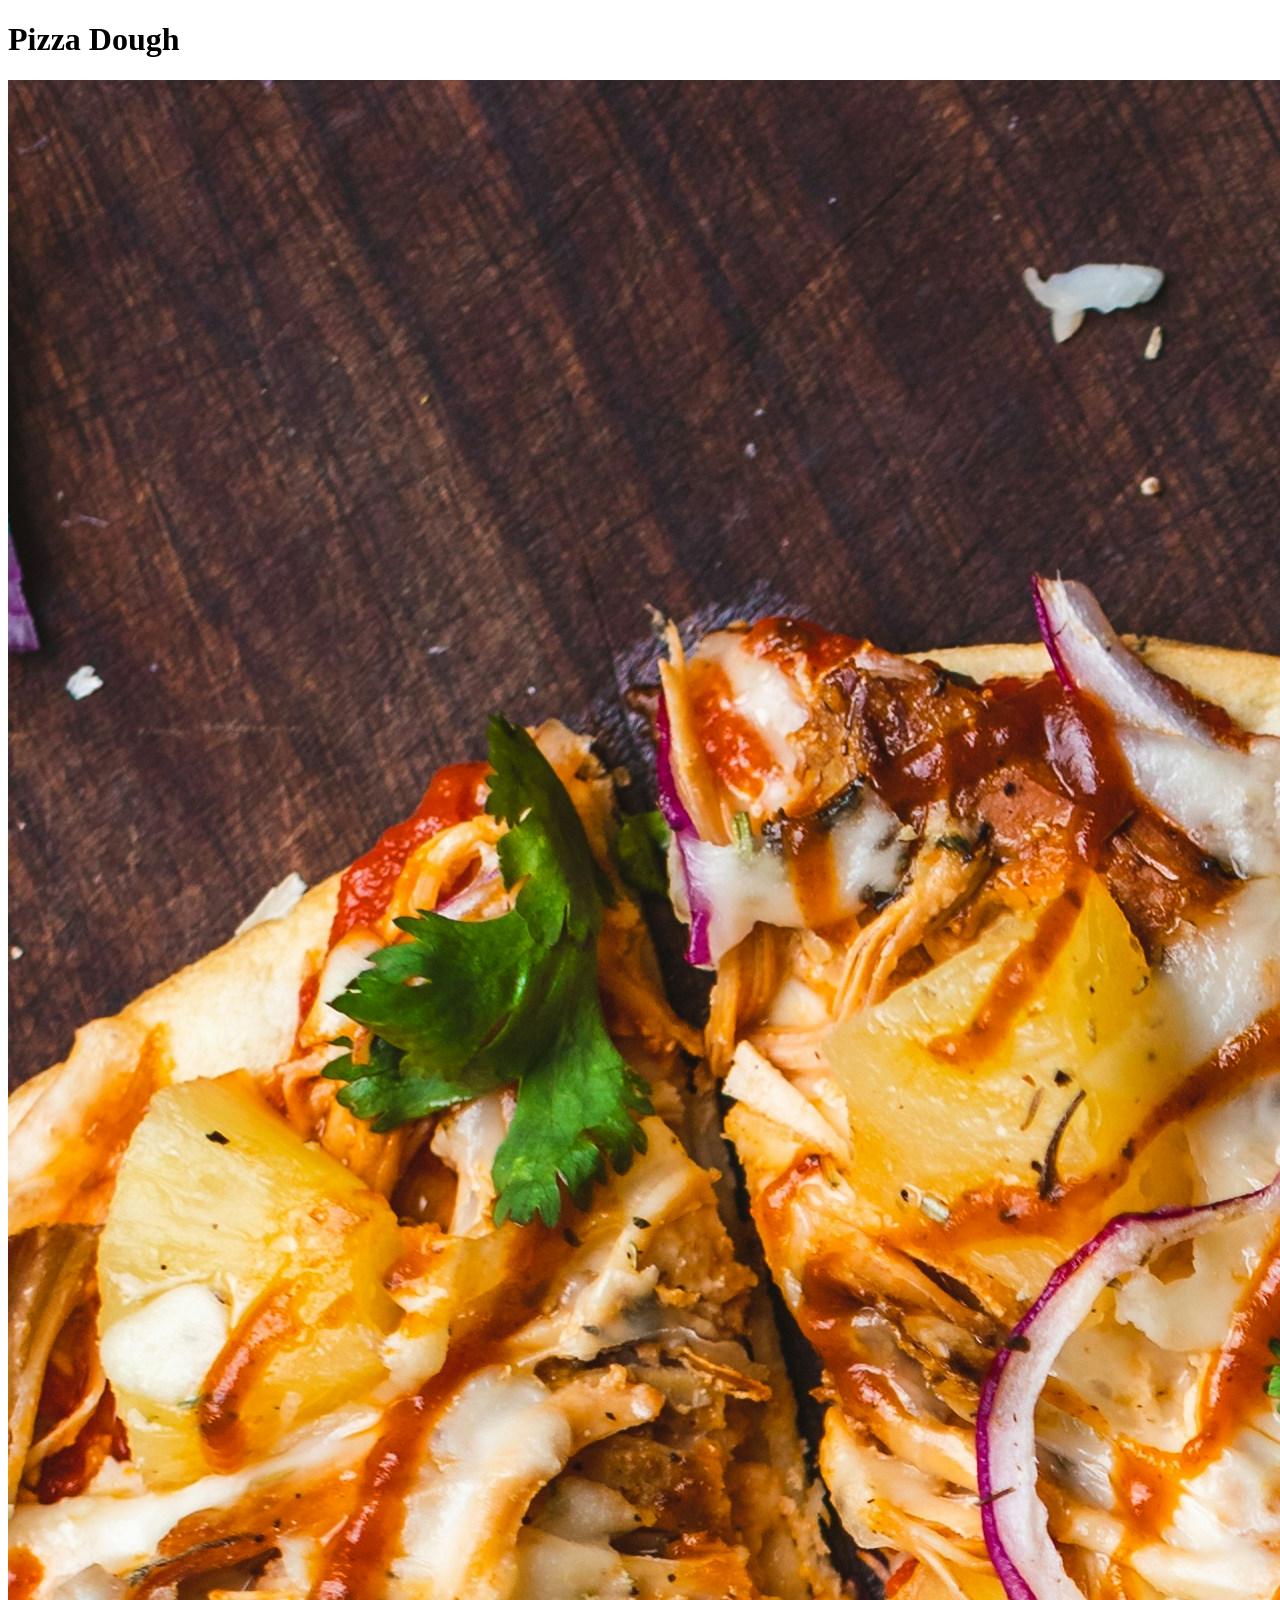
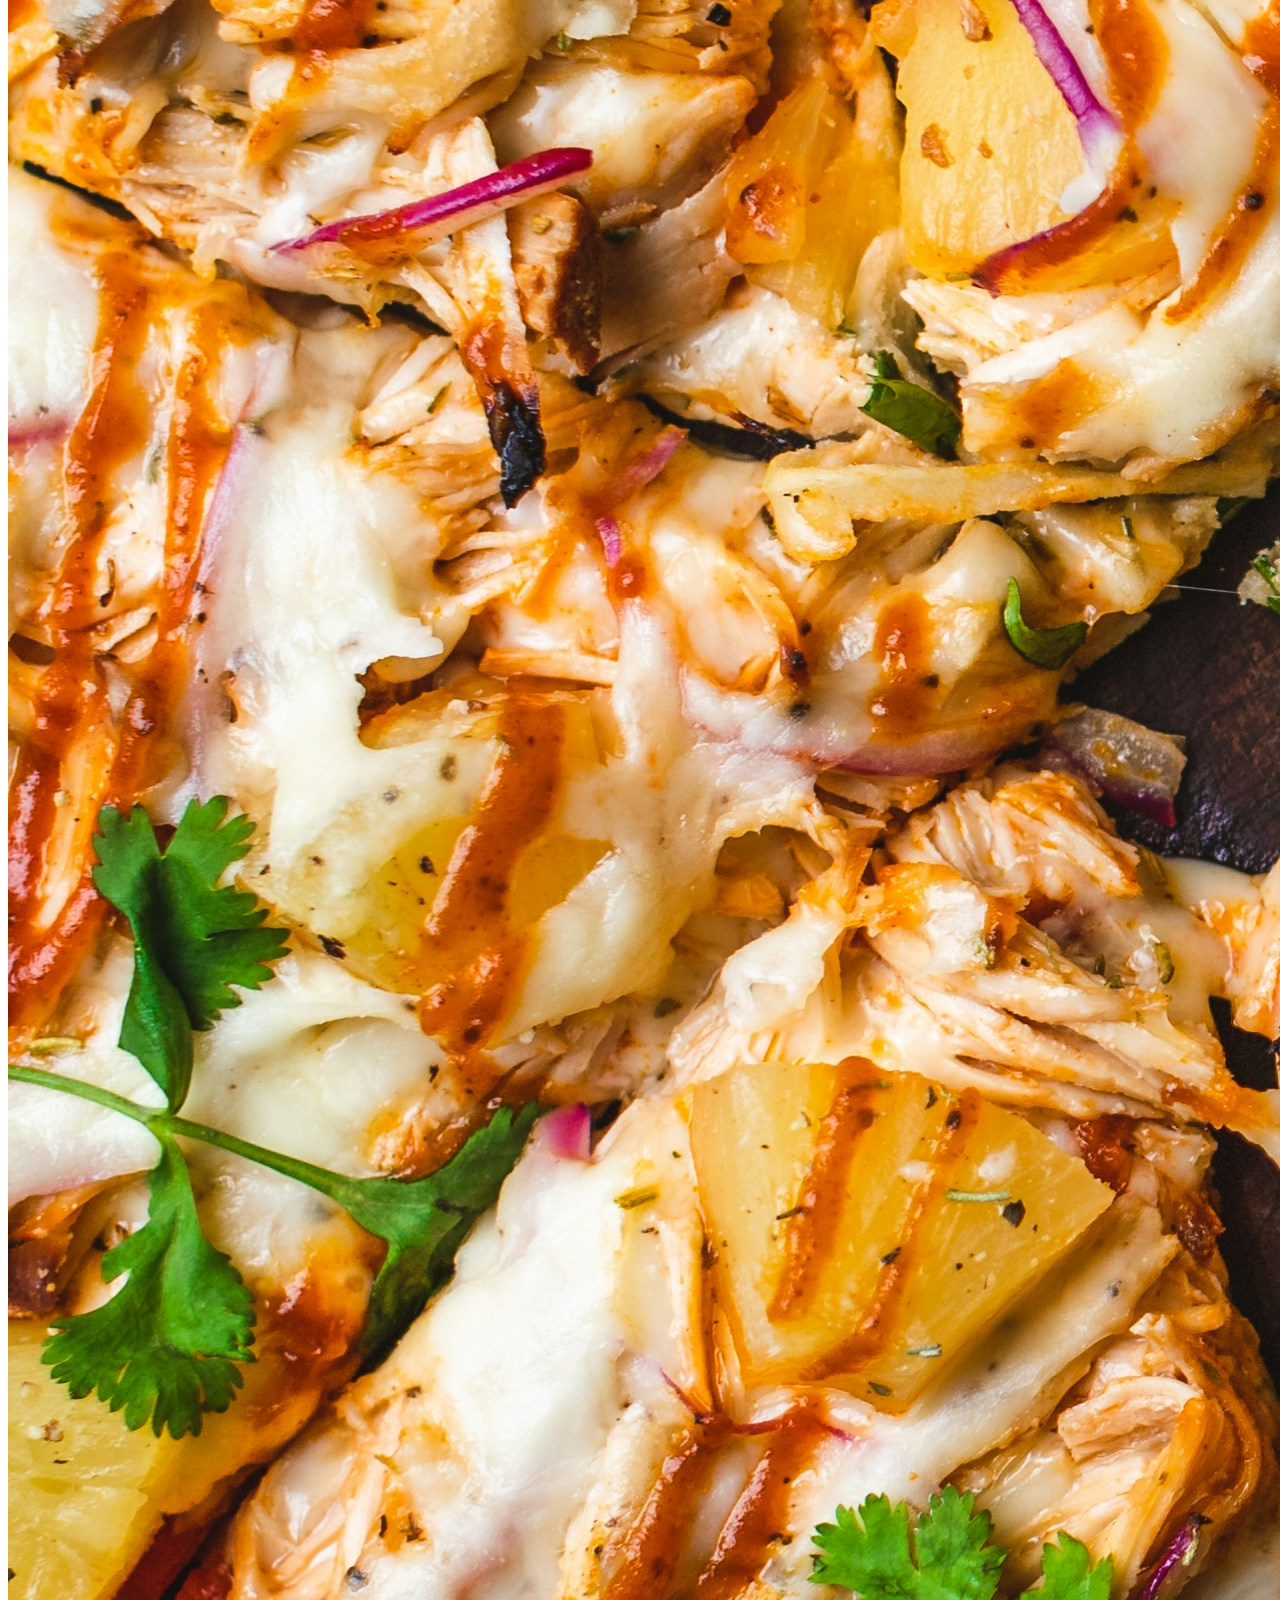
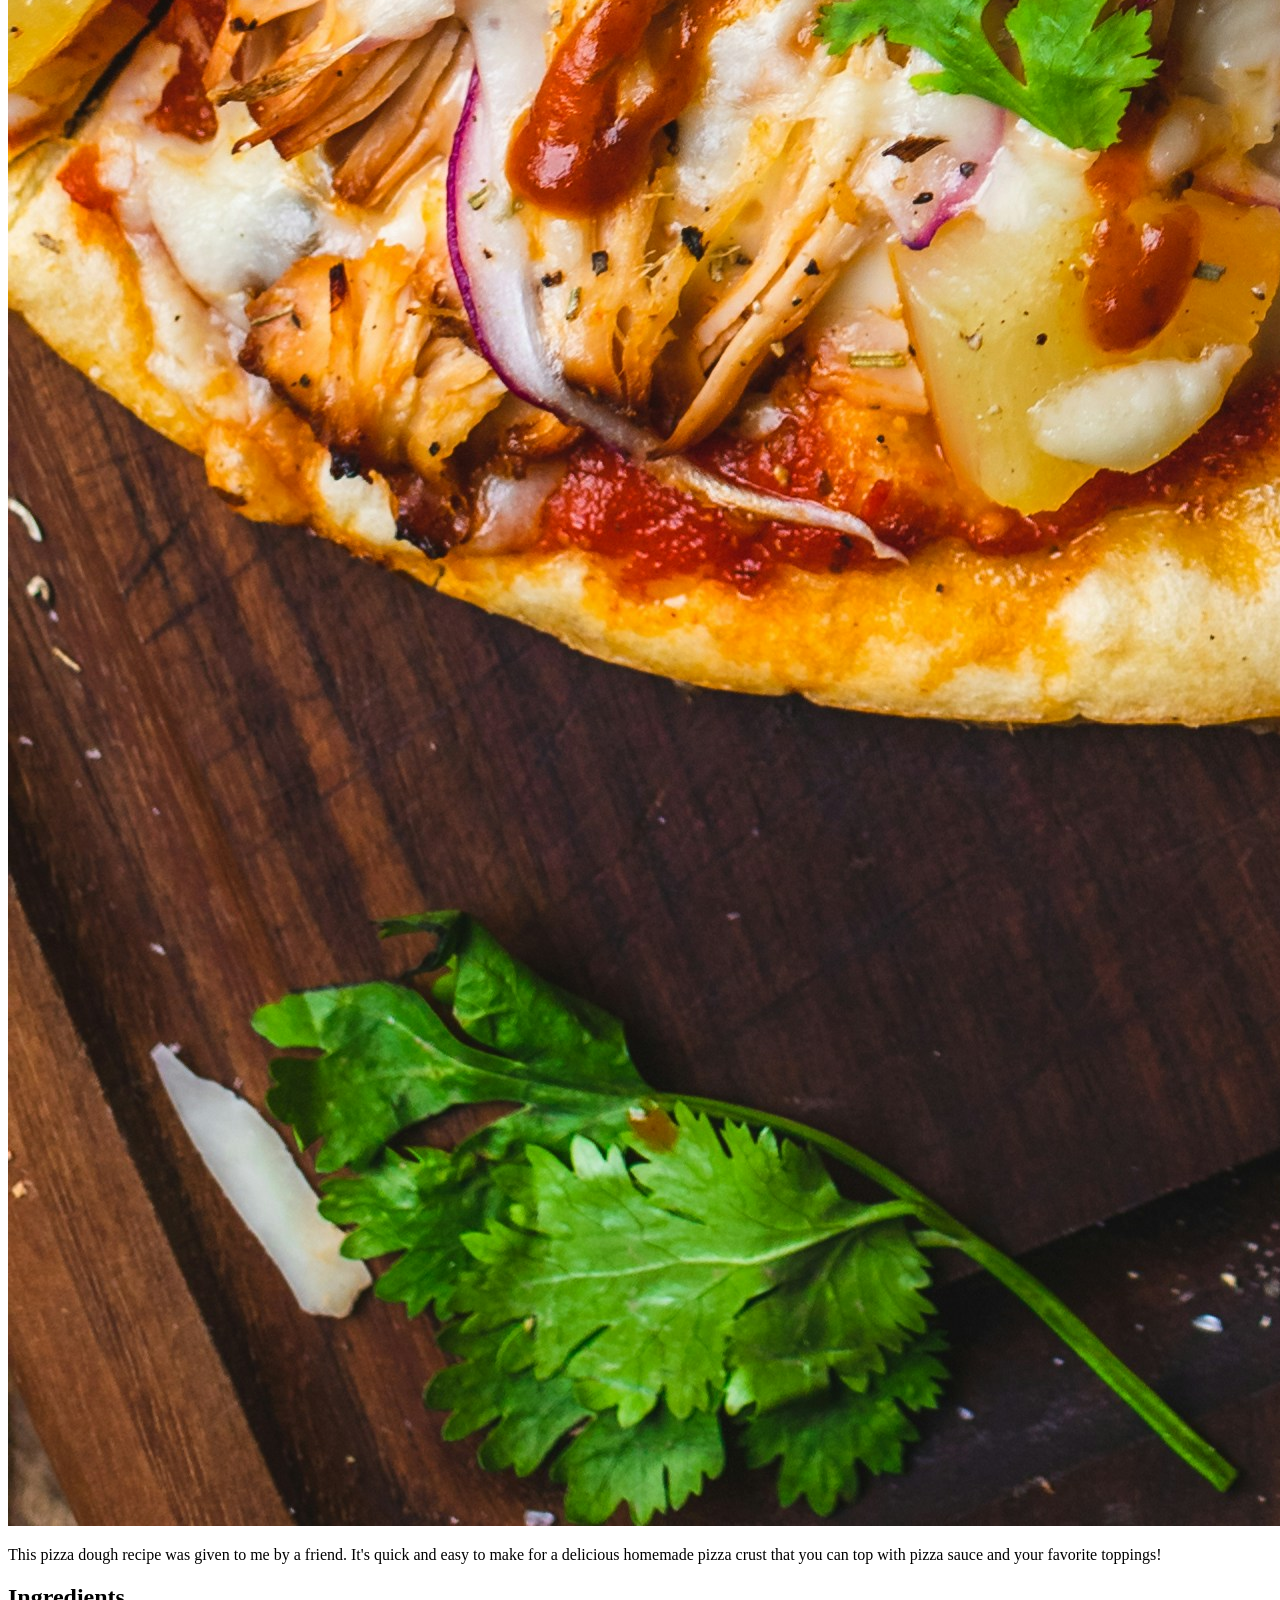
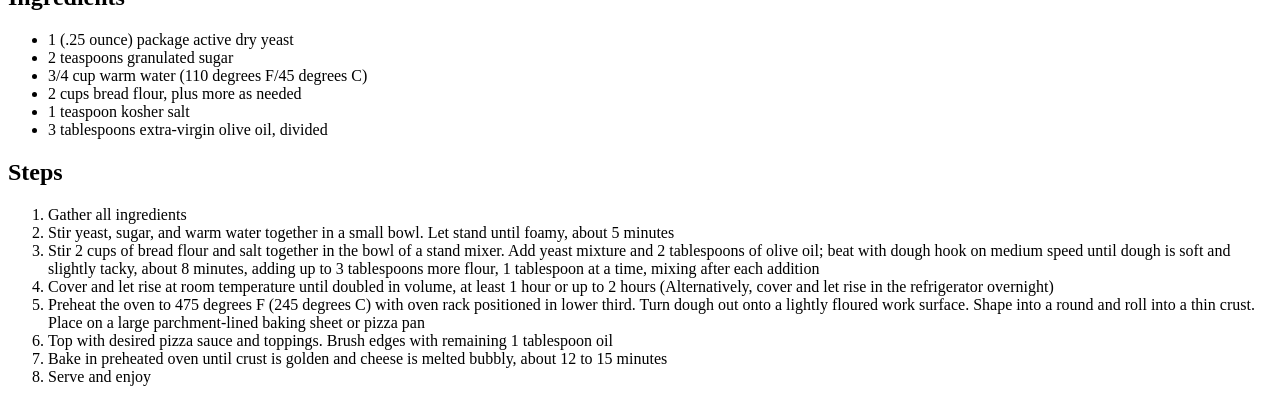
==== recipes/pizza-d.html @ 1f1af530 "Finished recipe page for pizza dough" ====
<!DOCTYPE html>
<html lang="en">
<head>
    <meta charset="UTF-8">
    <meta name="viewport" content="width=device-width, initial-scale=1.0">
    <title>Pizza Dough</title>
</head>
<body>
    <h1>Pizza Dough</h1>
    <img src="../images/Pizza.jpg" alt="A very tasty pizza">
    <p>This pizza dough recipe was given to me by a friend. It's quick and easy to make for a delicious homemade pizza crust that you can top with pizza sauce and your favorite toppings!</p>
    <h2>Ingredients</h2>
    <ul>
        <li>1 (.25 ounce) package active dry yeast</li>
        <li>2 teaspoons granulated sugar</li>
        <li>3/4 cup warm water (110 degrees F/45 degrees C)</li>
        <li>2 cups bread flour, plus more as needed</li>
        <li>1 teaspoon kosher salt</li>
        <li>3 tablespoons extra-virgin olive oil, divided</li>
    </ul>
    <h2>Steps</h2>
    <ol>
        <li>Gather all ingredients</li>
        <li>Stir yeast, sugar, and warm water together in a small bowl. Let stand until foamy, about 5 minutes</li>
        <li>Stir 2 cups of bread flour and salt together in the bowl of a stand mixer. Add yeast mixture and 2 tablespoons of olive oil; beat with dough hook on medium speed until dough is soft and slightly tacky, about 8 minutes, adding up to 3 tablespoons more flour, 1 tablespoon at a time, mixing after each addition</li>
        <li>Cover and let rise at room temperature until doubled in volume, at least 1 hour or up to 2 hours (Alternatively, cover and let rise in the refrigerator overnight)</li>
        <li>Preheat the oven to 475 degrees F (245 degrees C) with oven rack positioned in lower third. Turn dough out onto a lightly floured work surface. Shape into a round and roll into a thin crust. Place on a large parchment-lined baking sheet or pizza pan</li>
        <li>Top with desired pizza sauce and toppings. Brush edges with remaining 1 tablespoon oil</li>
        <li>Bake in preheated oven until crust is golden and cheese is melted bubbly, about 12 to 15 minutes</li>
        <li>Serve and enjoy</li>
    </ol>
</body>
</html>
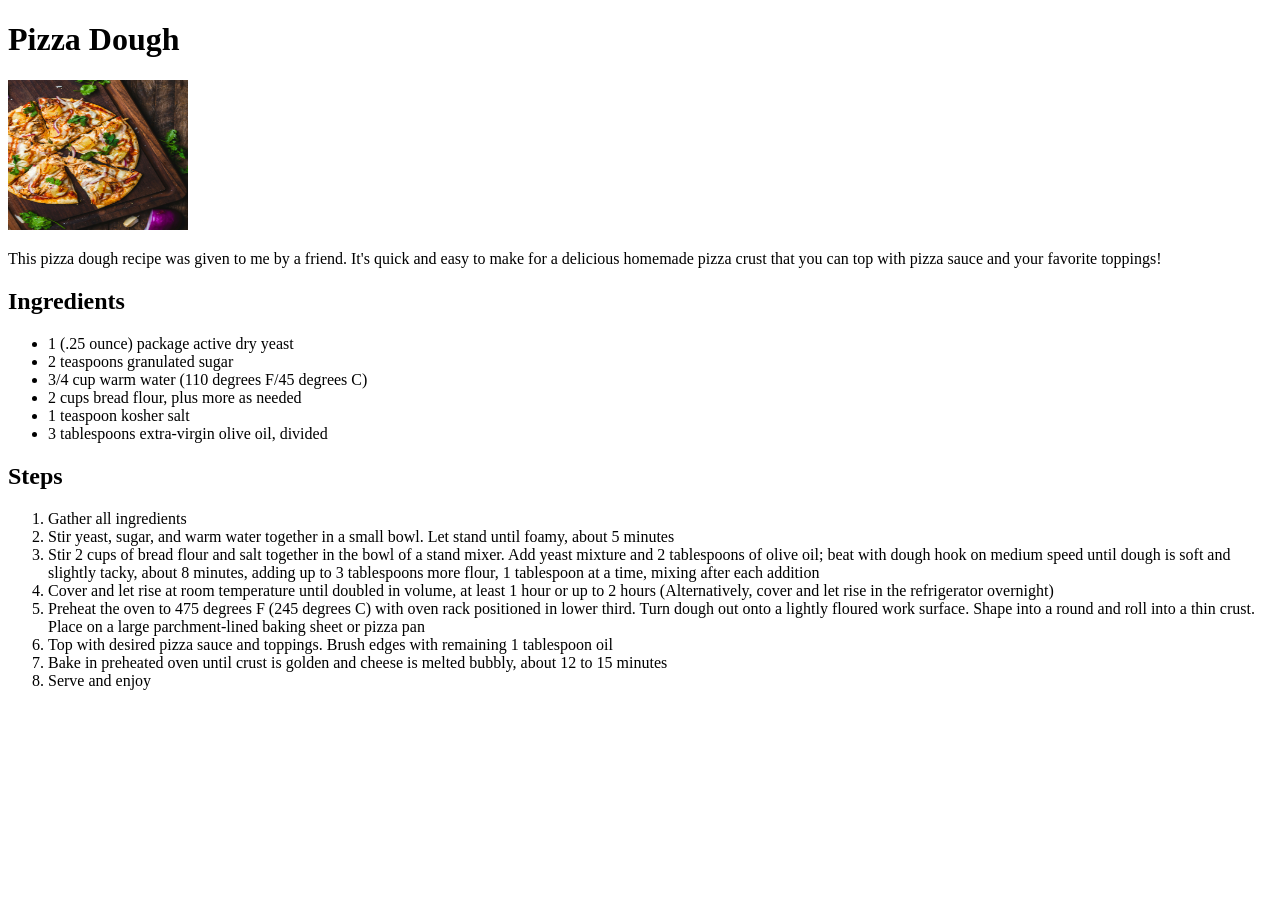
==== commit c05c8abe: "Fix home link in lasagna and img size in pizza" ====
--- a/recipes/pizza-d.html
+++ b/recipes/pizza-d.html
@@ -7,7 +7,7 @@
 </head>
 <body>
     <h1>Pizza Dough</h1>
-    <img src="../images/Pizza.jpg" alt="A very tasty pizza">
+    <img src="../images/Pizza.jpg" alt="A very tasty pizza" height="150" width="180">
     <p>This pizza dough recipe was given to me by a friend. It's quick and easy to make for a delicious homemade pizza crust that you can top with pizza sauce and your favorite toppings!</p>
     <h2>Ingredients</h2>
     <ul>
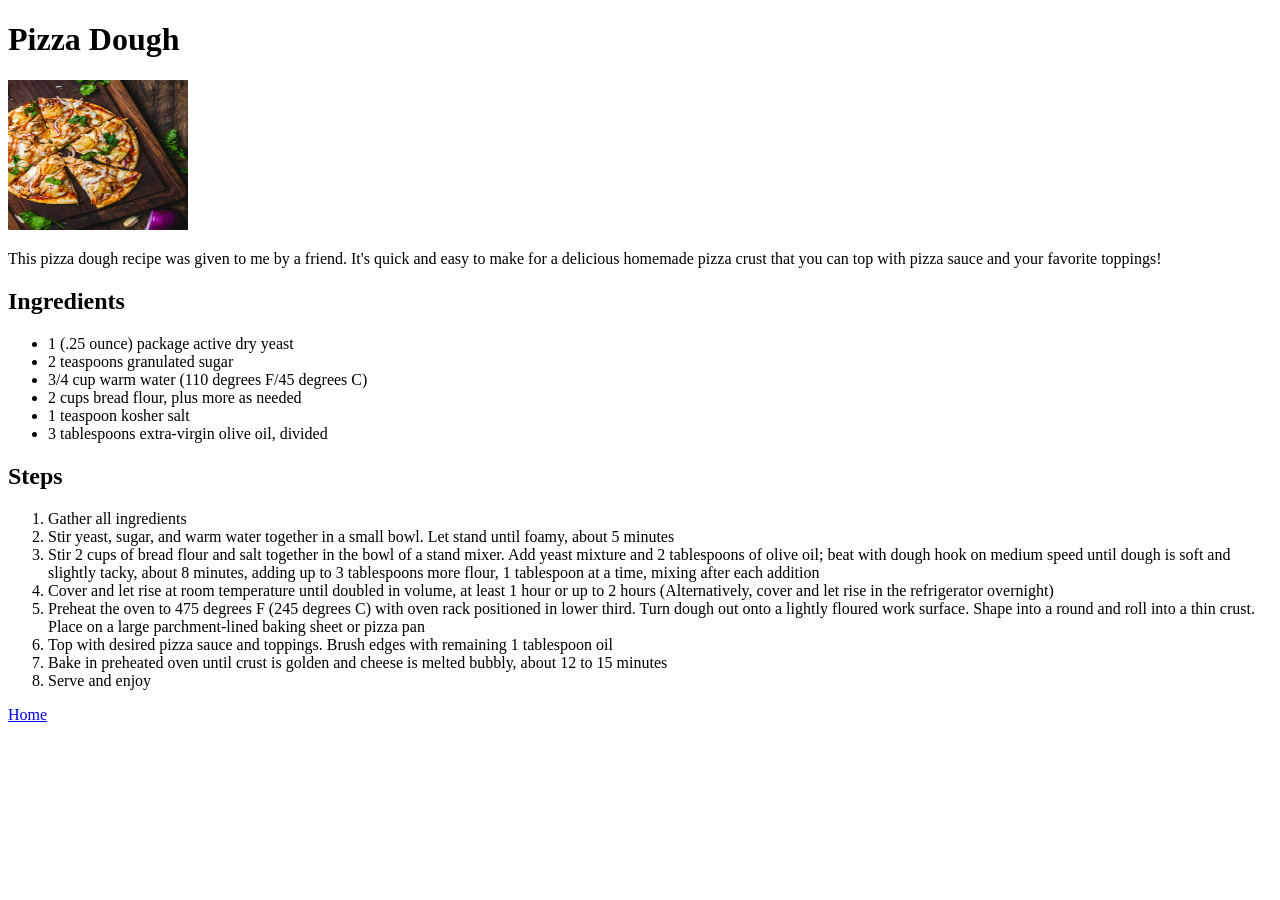
==== commit b668e4ef: "Add grey background and Fix home link in pizza" ====
--- a/recipes/pizza-d.html
+++ b/recipes/pizza-d.html
@@ -4,6 +4,8 @@
     <meta charset="UTF-8">
     <meta name="viewport" content="width=device-width, initial-scale=1.0">
     <title>Pizza Dough</title>
+    <link rel="stylesheet" href="../style.css">
+</head>
 </head>
 <body>
     <h1>Pizza Dough</h1>
@@ -29,5 +31,6 @@
         <li>Bake in preheated oven until crust is golden and cheese is melted bubbly, about 12 to 15 minutes</li>
         <li>Serve and enjoy</li>
     </ol>
+    <footer><a href="../index.html">Home</a></footer>
 </body>
 </html>
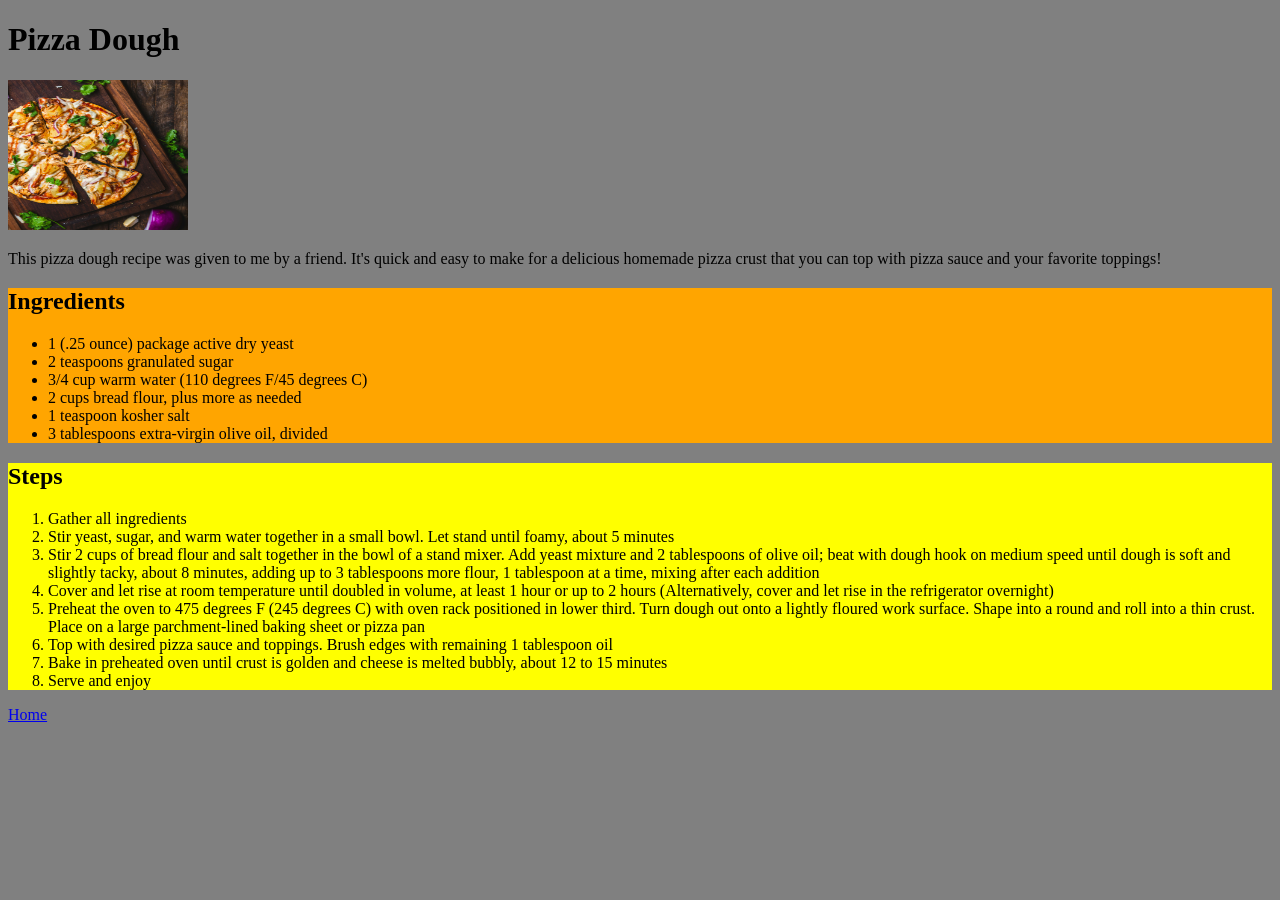
==== commit 592fd491: "Add background colors to ingredients, steps and homepage" ====
--- a/recipes/pizza-d.html
+++ b/recipes/pizza-d.html
@@ -11,6 +11,7 @@
     <h1>Pizza Dough</h1>
     <img src="../images/Pizza.jpg" alt="A very tasty pizza" height="150" width="180">
     <p>This pizza dough recipe was given to me by a friend. It's quick and easy to make for a delicious homemade pizza crust that you can top with pizza sauce and your favorite toppings!</p>
+    <div class="ingre">
     <h2>Ingredients</h2>
     <ul>
         <li>1 (.25 ounce) package active dry yeast</li>
@@ -20,6 +21,8 @@
         <li>1 teaspoon kosher salt</li>
         <li>3 tablespoons extra-virgin olive oil, divided</li>
     </ul>
+    </div>
+    <div class="steps">
     <h2>Steps</h2>
     <ol>
         <li>Gather all ingredients</li>
@@ -31,6 +34,7 @@
         <li>Bake in preheated oven until crust is golden and cheese is melted bubbly, about 12 to 15 minutes</li>
         <li>Serve and enjoy</li>
     </ol>
+    </div>
     <footer><a href="../index.html">Home</a></footer>
 </body>
 </html>
--- a/style.css
+++ b/style.css
@@ -0,0 +1,16 @@
+body {
+    background-color: gray;
+}
+.ingre {
+    background-color: orange;
+}
+.steps {
+    background-color: yellow;
+}
+.home {
+    background-color: lightgreen;
+}
+#ttl{
+    margin-bottom: -20px;
+    padding: 5px;
+}
